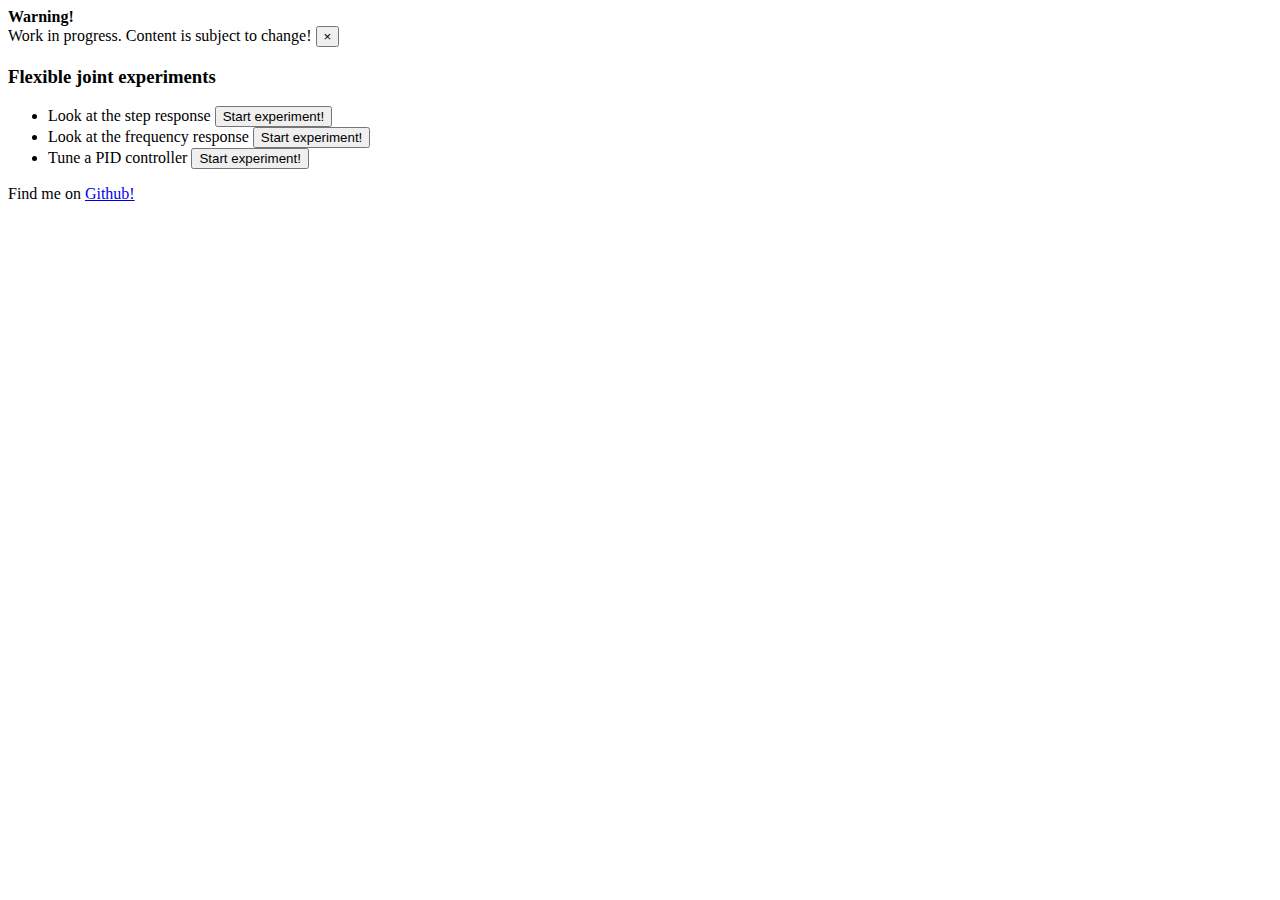
==== index.html @ 1017305c "streamlined the code a bit and marked moodle import positions" ====
<!DOCTYPE html>
<html lang="en">

<head>
    <meta charset="UTF-8">
    <meta http-equiv="X-UA-Compatible" content="IE=edge">
    <meta name="viewport" content="width=device-width, initial-scale=1.0">
    <title>Web-Experiments landing page</title>
    <!-- 3rd party imports -->
    <!-- jQuery -->
    <script src="https://ajax.googleapis.com/ajax/libs/jquery/3.6.0/jquery.min.js"></script>
    <!-- bootstrap -->
    <link rel="stylesheet" href="https://cdn.jsdelivr.net/npm/bootstrap@4.6.0/dist/css/bootstrap.min.css" integrity="sha384-B0vP5xmATw1+K9KRQjQERJvTumQW0nPEzvF6L/Z6nronJ3oUOFUFpCjEUQouq2+l" crossorigin="anonymous">
    <script src="https://cdn.jsdelivr.net/npm/bootstrap@4.6.0/dist/js/bootstrap.bundle.min.js" integrity="sha384-Piv4xVNRyMGpqkS2by6br4gNJ7DXjqk09RmUpJ8jgGtD7zP9yug3goQfGII0yAns" crossorigin="anonymous"></script>
    <!-- fontawesome -->
    <link rel="stylesheet" href="https://use.fontawesome.com/releases/v5.15.4/css/all.css" integrity="sha384-DyZ88mC6Up2uqS4h/KRgHuoeGwBcD4Ng9SiP4dIRy0EXTlnuz47vAwmeGwVChigm" crossorigin="anonymous">
</head>

<body>
    <div class="container-fluid ">
        <!-- warning sign -->

        <div class="row justify-content-md-center">
            <div class="col-3">
                <div class="alert alert-warning alert-dismissible fade show mt-3" role="alert">
                    <strong>Warning!</strong><br> Work in progress. Content is subject to change!
                    <button type="button" class="close" data-dismiss="alert" aria-label="Close">
                      <span aria-hidden="true">&times;</span>
                    </button>
                </div>
            </div>
        </div>

        <!-- Flexjoint start -->
        <div class="row mt-3">
            <div class="col">
                <div class="card mb-3">
                    <h3 class="card-header">
                        Flexible joint experiments
                    </h3>
                    <ul class="list-group list-group-flush">
                        <li class="list-group-item">
                            <div class="d-flex justify-content-between">
                                <span>Look at the step response</span>
                                <a href="flexjointSTEP.html">
                                    <button type="button" class="btn btn-primary">Start experiment!</button>
                                </a>
                            </div>
                        </li>
                        <li class="list-group-item">
                            <div class="d-flex justify-content-between">
                                <span>Look at the frequency response</span>
                                <a href="flexjointSINE.html">
                                    <button type="button" class="btn btn-primary">Start experiment!</button>
                                </a>
                            </div>
                        </li>
                        <li class="list-group-item">
                            <div class="d-flex justify-content-between">
                                <span>Tune a PID controller</span>
                                <a href="flexjointPID.html">
                                    <button type="button" class="btn btn-primary">Start experiment!</button>
                                </a>
                            </div>
                        </li>
                    </ul>
                </div>
            </div>
        </div>

        <!-- github link -->
        <div class="row mt-3 justify-content-end">
            <div class="col-2 text-right">
                Find me on <a href="https://github.com/Zaunmich/web-experiments">Github!</a>
            </div>
        </div>

    </div>


</body>

</html>
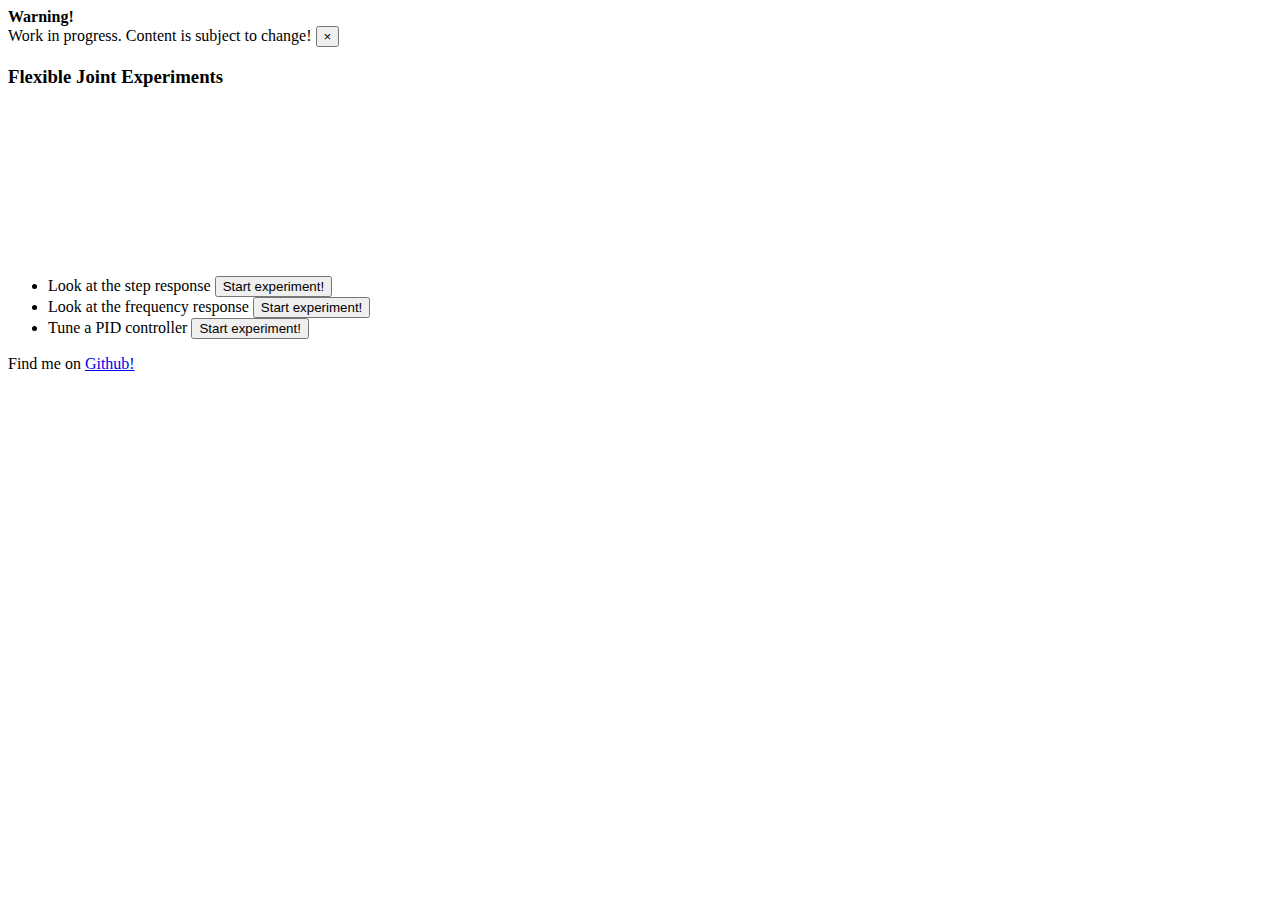
==== commit c18ee1ec: "added experiment video on landing page" ====
--- a/index.html
+++ b/index.html
@@ -17,11 +17,11 @@
 </head>
 
 <body>
-    <div class="container-fluid ">
+
+    <div class="container">
         <!-- warning sign -->
-
         <div class="row justify-content-md-center">
-            <div class="col-3">
+            <div class="col-md-6">
                 <div class="alert alert-warning alert-dismissible fade show mt-3" role="alert">
                     <strong>Warning!</strong><br> Work in progress. Content is subject to change!
                     <button type="button" class="close" data-dismiss="alert" aria-label="Close">
@@ -36,41 +36,51 @@
             <div class="col">
                 <div class="card mb-3">
                     <h3 class="card-header">
-                        Flexible joint experiments
+                        Flexible Joint Experiments
                     </h3>
-                    <ul class="list-group list-group-flush">
-                        <li class="list-group-item">
-                            <div class="d-flex justify-content-between">
-                                <span>Look at the step response</span>
-                                <a href="flexjointSTEP.html">
-                                    <button type="button" class="btn btn-primary">Start experiment!</button>
-                                </a>
-                            </div>
-                        </li>
-                        <li class="list-group-item">
-                            <div class="d-flex justify-content-between">
-                                <span>Look at the frequency response</span>
-                                <a href="flexjointSINE.html">
-                                    <button type="button" class="btn btn-primary">Start experiment!</button>
-                                </a>
-                            </div>
-                        </li>
-                        <li class="list-group-item">
-                            <div class="d-flex justify-content-between">
-                                <span>Tune a PID controller</span>
-                                <a href="flexjointPID.html">
-                                    <button type="button" class="btn btn-primary">Start experiment!</button>
-                                </a>
-                            </div>
-                        </li>
-                    </ul>
+                    <div class="row">
+                        <div class="col-md-3 d-flex align-items-stretch">
+                            <video class="" style="width:100%" playsinline="" autoplay="" muted="" loop="" preload="auto" title="(c) Quanser.com">
+                                    <source src="media/Quanser-Rotary-FlexJoint_Loop_FullSize_V1.mp4" type="video/mp4">
+                                </video>
+                        </div>
+                        <div class="col-md-9">
+                            <ul class="list-group list-group-flush border-left">
+                                <!-- TODO: hide the border when device is smaller than md and add border top then -->
+                                <li class="list-group-item">
+                                    <div class="d-flex justify-content-between">
+                                        <span>Look at the step response</span>
+                                        <a href="flexjointSTEP.html">
+                                            <button type="button" class="btn btn-primary">Start experiment!</button>
+                                        </a>
+                                    </div>
+                                </li>
+                                <li class="list-group-item">
+                                    <div class="d-flex justify-content-between">
+                                        <span>Look at the frequency response</span>
+                                        <a href="flexjointSINE.html">
+                                            <button type="button" class="btn btn-primary">Start experiment!</button>
+                                        </a>
+                                    </div>
+                                </li>
+                                <li class="list-group-item">
+                                    <div class="d-flex justify-content-between">
+                                        <span>Tune a PID controller</span>
+                                        <a href="flexjointPID.html">
+                                            <button type="button" class="btn btn-primary">Start experiment!</button>
+                                        </a>
+                                    </div>
+                                </li>
+                            </ul>
+                        </div>
+                    </div>
                 </div>
             </div>
         </div>
 
         <!-- github link -->
         <div class="row mt-3 justify-content-end">
-            <div class="col-2 text-right">
+            <div class="col-6 text-right">
                 Find me on <a href="https://github.com/Zaunmich/web-experiments">Github!</a>
             </div>
         </div>
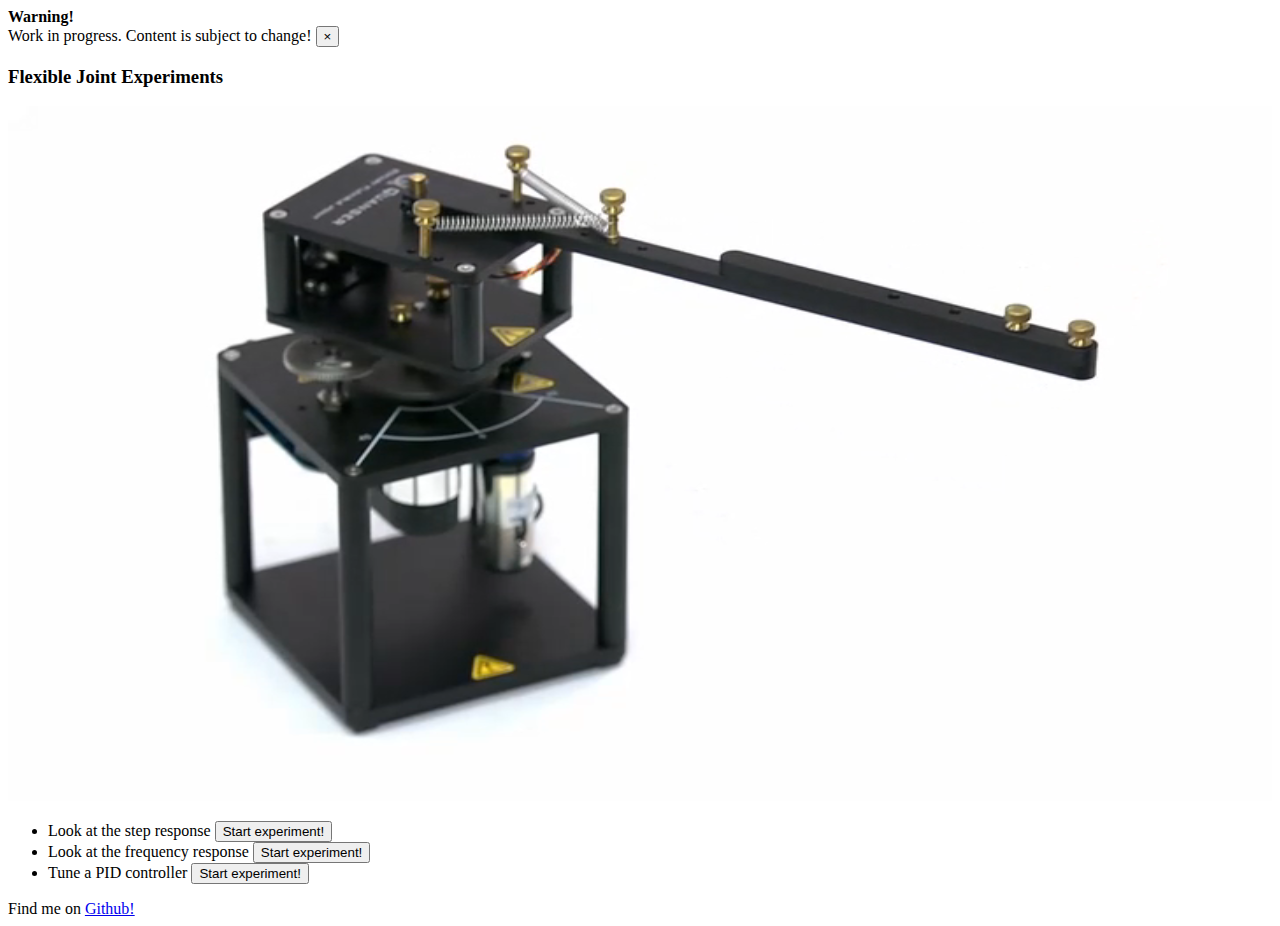
==== commit 469f16c7: "made the video smaller" ====
--- a/index.html
+++ b/index.html
@@ -41,7 +41,7 @@
                     <div class="row">
                         <div class="col-md-3 d-flex align-items-stretch">
                             <video class="" style="width:100%" playsinline="" autoplay="" muted="" loop="" preload="auto" title="(c) Quanser.com">
-                                    <source src="media/Quanser-Rotary-FlexJoint_Loop_FullSize_V1.mp4" type="video/mp4">
+                                    <source src="media/flexjoint.mp4" type="video/mp4">
                                 </video>
                         </div>
                         <div class="col-md-9">
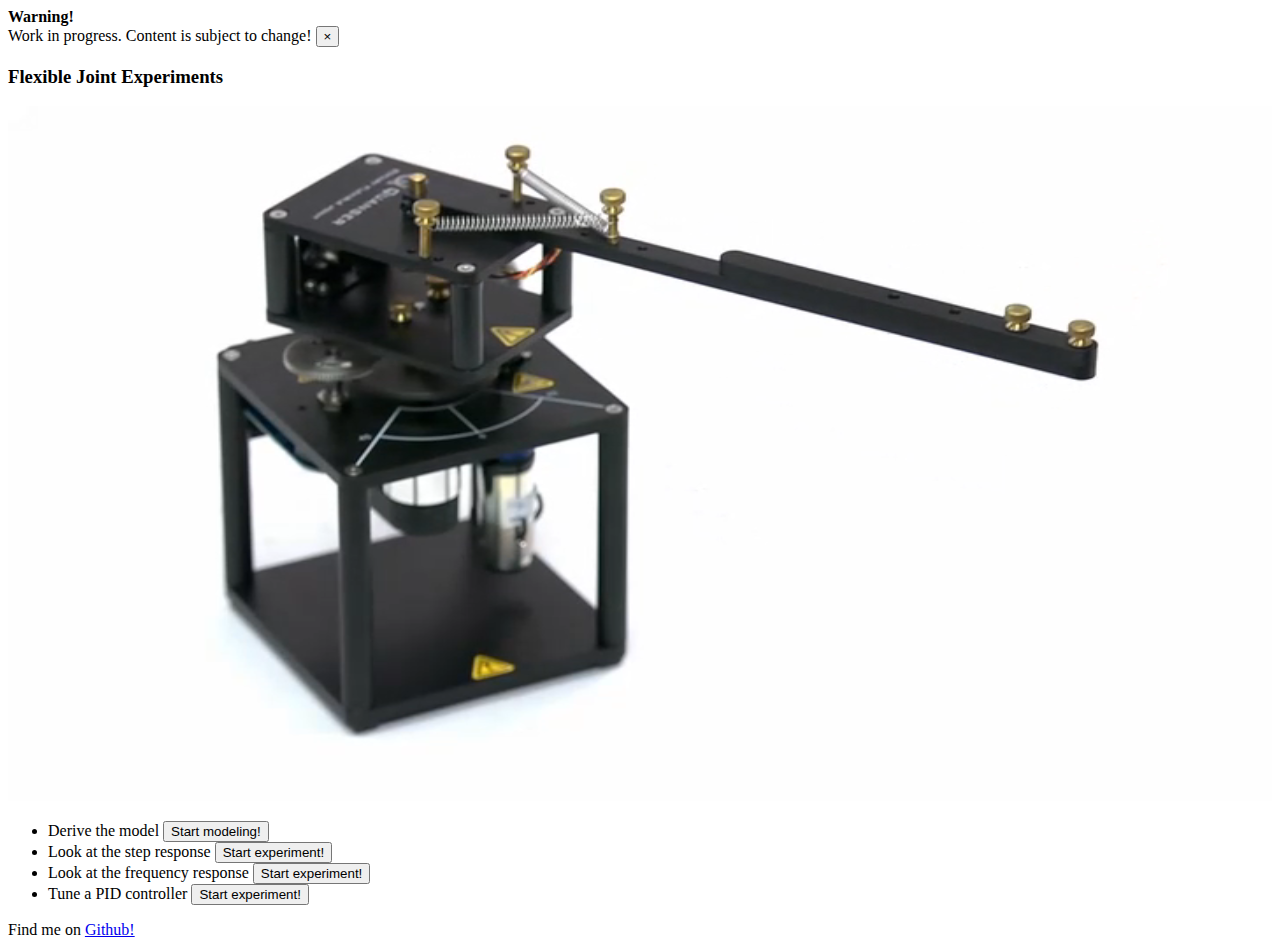
==== commit 432f1029: "started the modeling part" ====
--- a/index.html
+++ b/index.html
@@ -49,6 +49,14 @@
                                 <!-- TODO: hide the border when device is smaller than md and add border top then -->
                                 <li class="list-group-item">
                                     <div class="d-flex justify-content-between">
+                                        <span>Derive the model</span>
+                                        <a href="flexjointMODEL.html">
+                                            <button type="button" class="btn btn-primary">Start modeling!</button>
+                                        </a>
+                                    </div>
+                                </li>
+                                <li class="list-group-item">
+                                    <div class="d-flex justify-content-between">
                                         <span>Look at the step response</span>
                                         <a href="flexjointSTEP.html">
                                             <button type="button" class="btn btn-primary">Start experiment!</button>
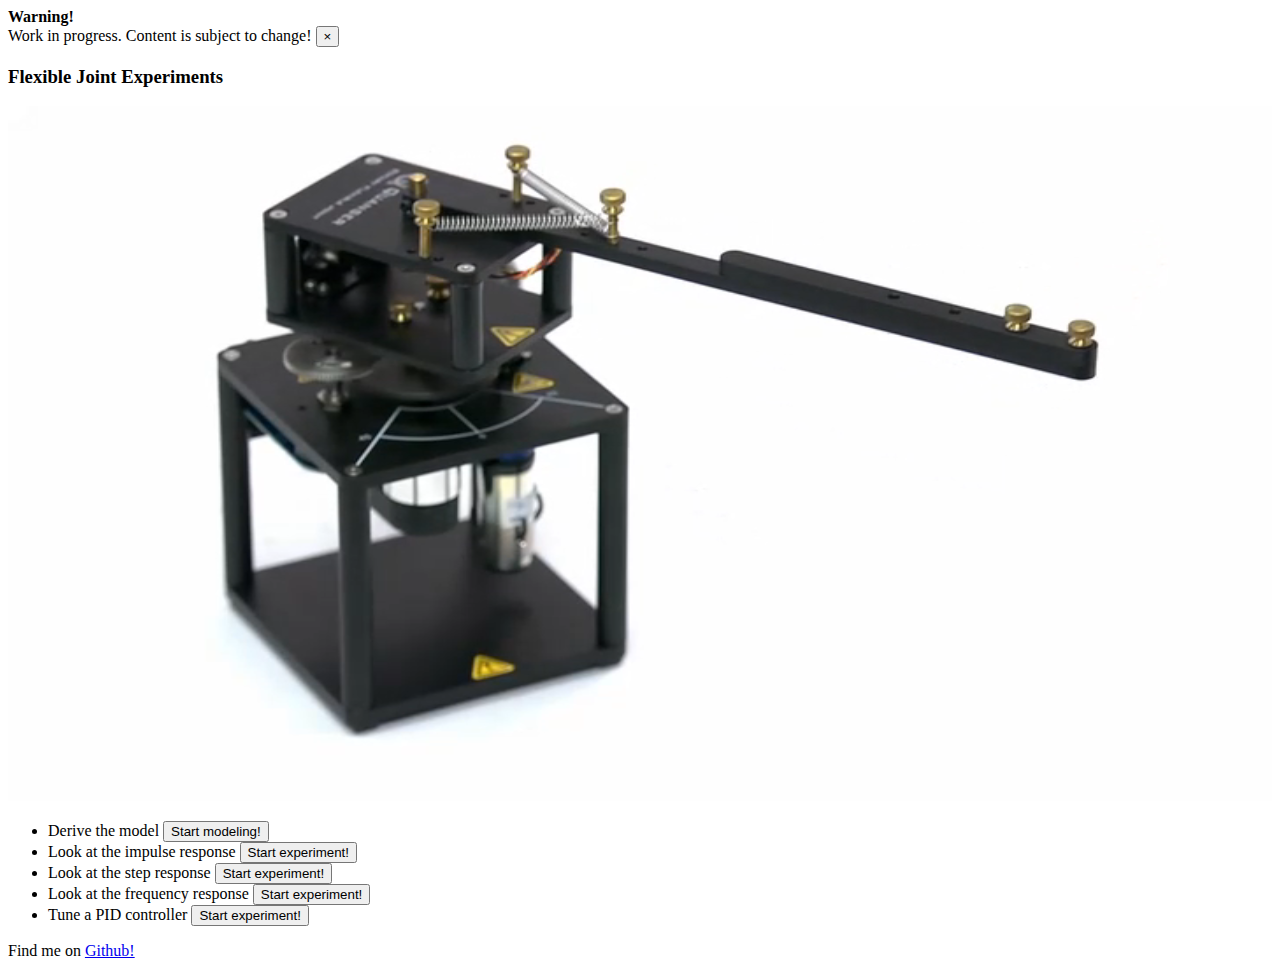
==== commit b674d743: "added impulse response" ====
--- a/index.html
+++ b/index.html
@@ -6,6 +6,7 @@
     <meta http-equiv="X-UA-Compatible" content="IE=edge">
     <meta name="viewport" content="width=device-width, initial-scale=1.0">
     <title>Web-Experiments landing page</title>
+    <link rel="shortcut icon" type="image/jpg" href="media/favicon.png" />
     <!-- 3rd party imports -->
     <!-- jQuery -->
     <script src="https://ajax.googleapis.com/ajax/libs/jquery/3.6.0/jquery.min.js"></script>
@@ -57,6 +58,14 @@
                                 </li>
                                 <li class="list-group-item">
                                     <div class="d-flex justify-content-between">
+                                        <span>Look at the impulse response</span>
+                                        <a href="flexjointIMPULSE.html">
+                                            <button type="button" class="btn btn-primary">Start experiment!</button>
+                                        </a>
+                                    </div>
+                                </li>
+                                <li class="list-group-item">
+                                    <div class="d-flex justify-content-between">
                                         <span>Look at the step response</span>
                                         <a href="flexjointSTEP.html">
                                             <button type="button" class="btn btn-primary">Start experiment!</button>
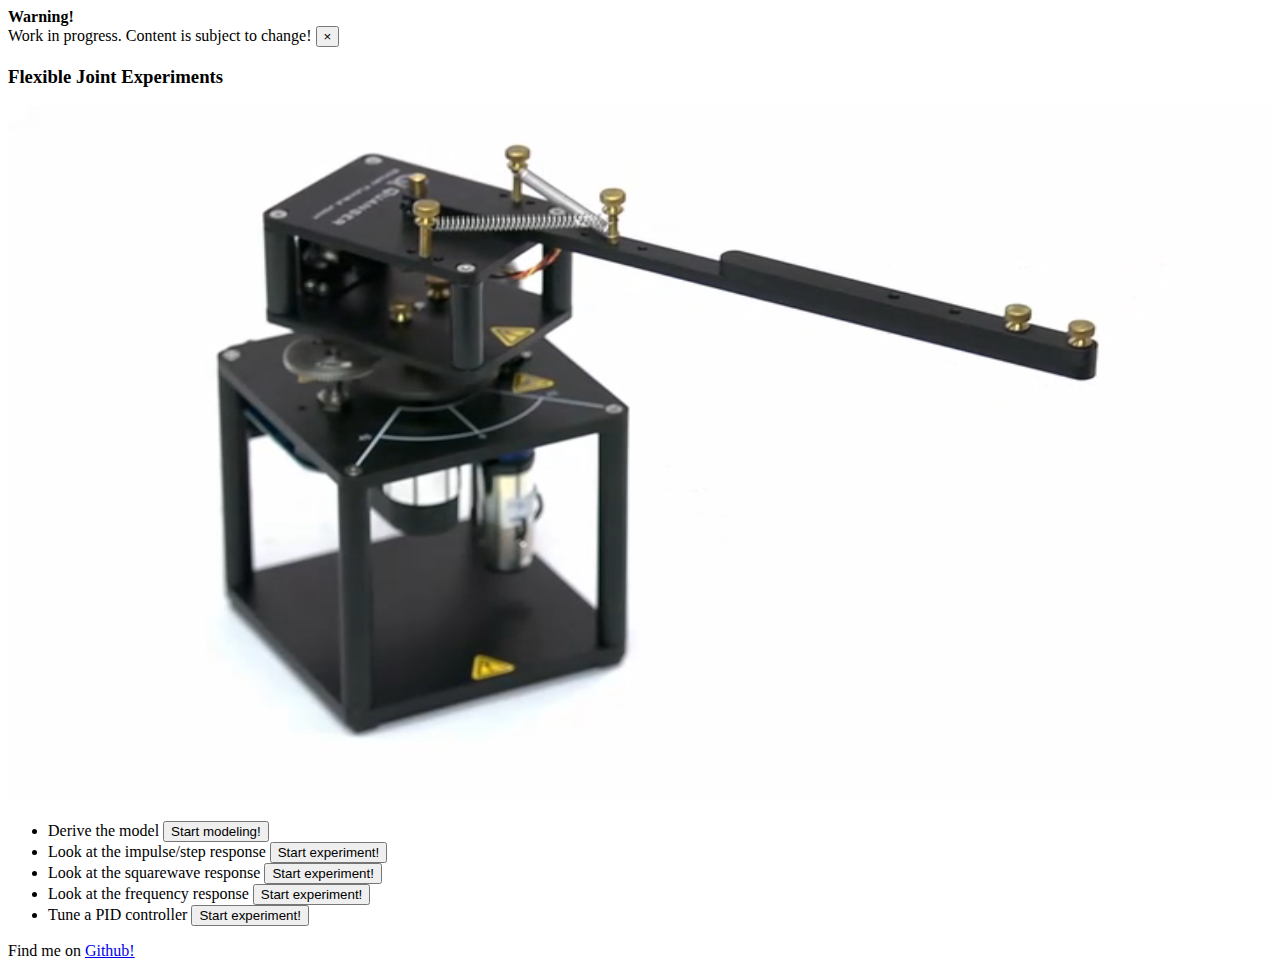
==== commit d8a28282: "combined step and impulse response" ====
--- a/index.html
+++ b/index.html
@@ -58,7 +58,7 @@
                                 </li>
                                 <li class="list-group-item">
                                     <div class="d-flex justify-content-between">
-                                        <span>Look at the impulse response</span>
+                                        <span>Look at the impulse/step response</span>
                                         <a href="flexjointIMPULSE.html">
                                             <button type="button" class="btn btn-primary">Start experiment!</button>
                                         </a>
@@ -66,7 +66,7 @@
                                 </li>
                                 <li class="list-group-item">
                                     <div class="d-flex justify-content-between">
-                                        <span>Look at the step response</span>
+                                        <span>Look at the squarewave response</span>
                                         <a href="flexjointSTEP.html">
                                             <button type="button" class="btn btn-primary">Start experiment!</button>
                                         </a>
